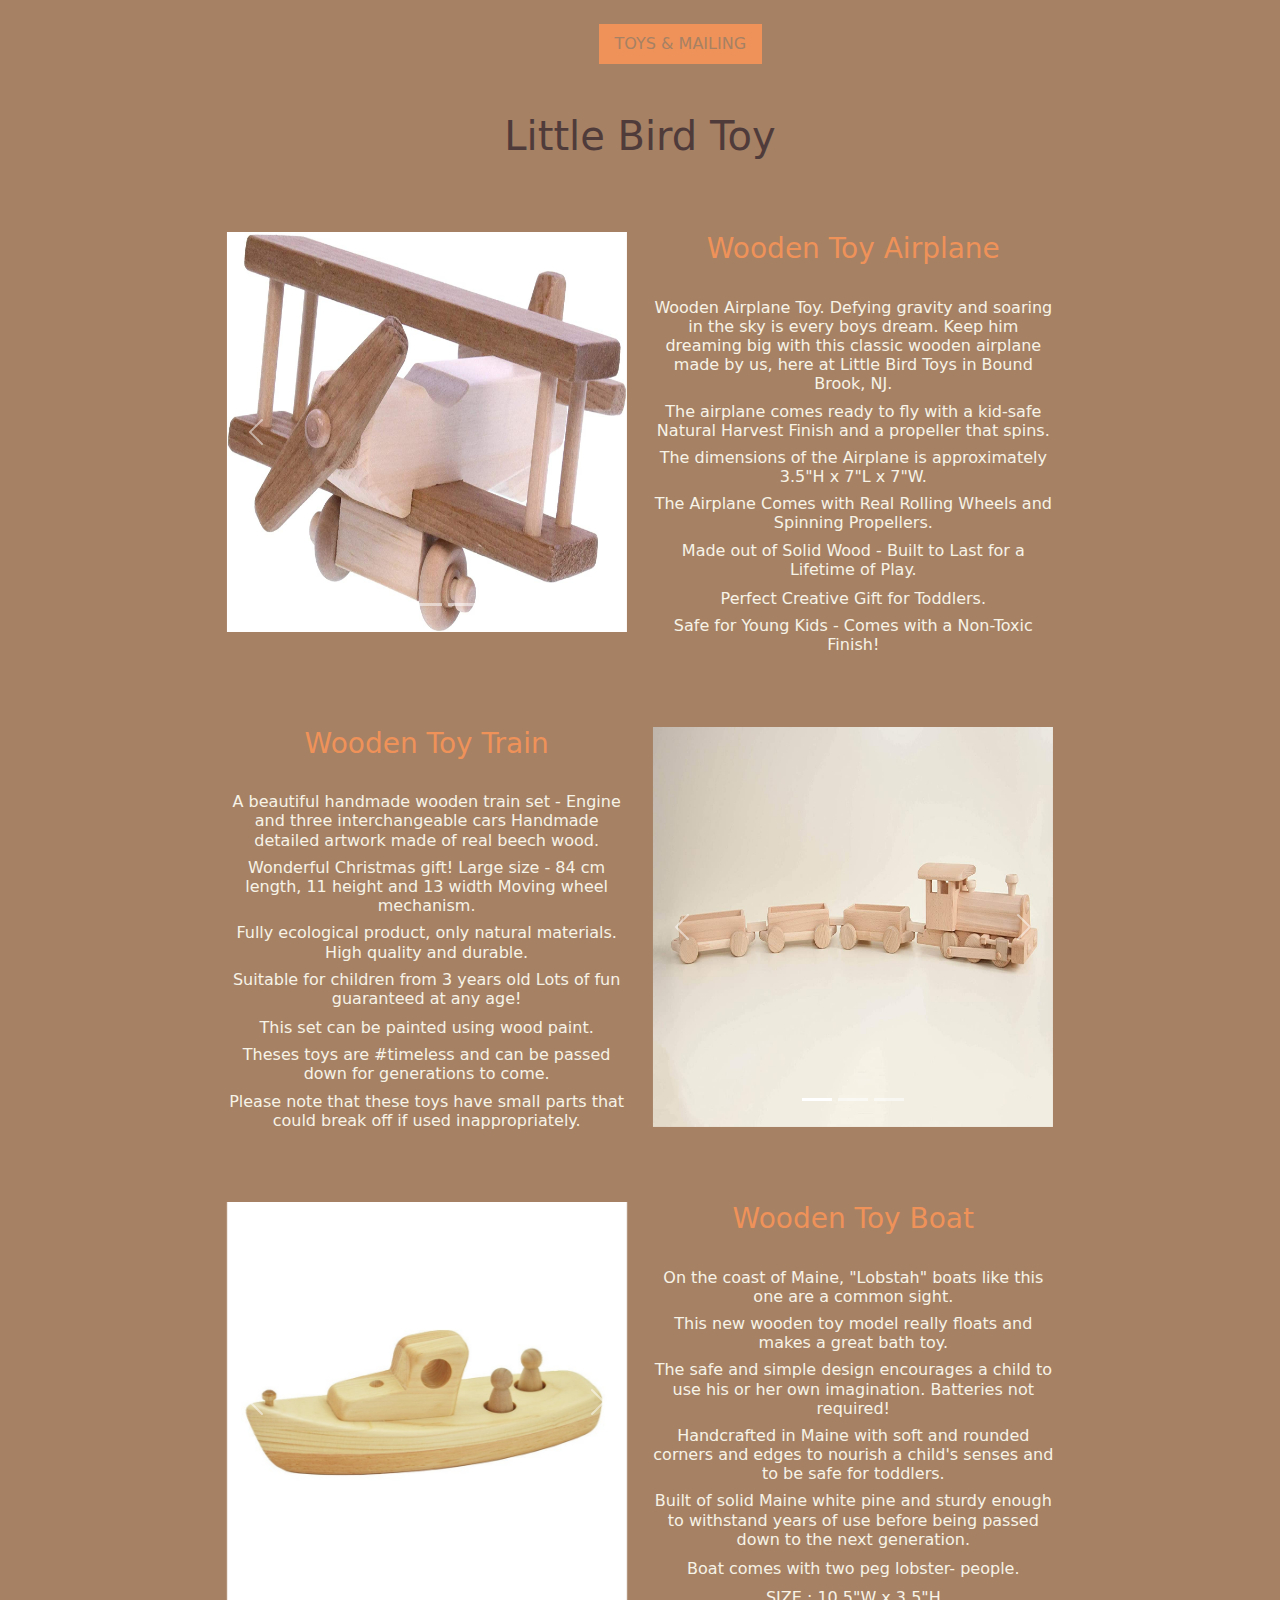
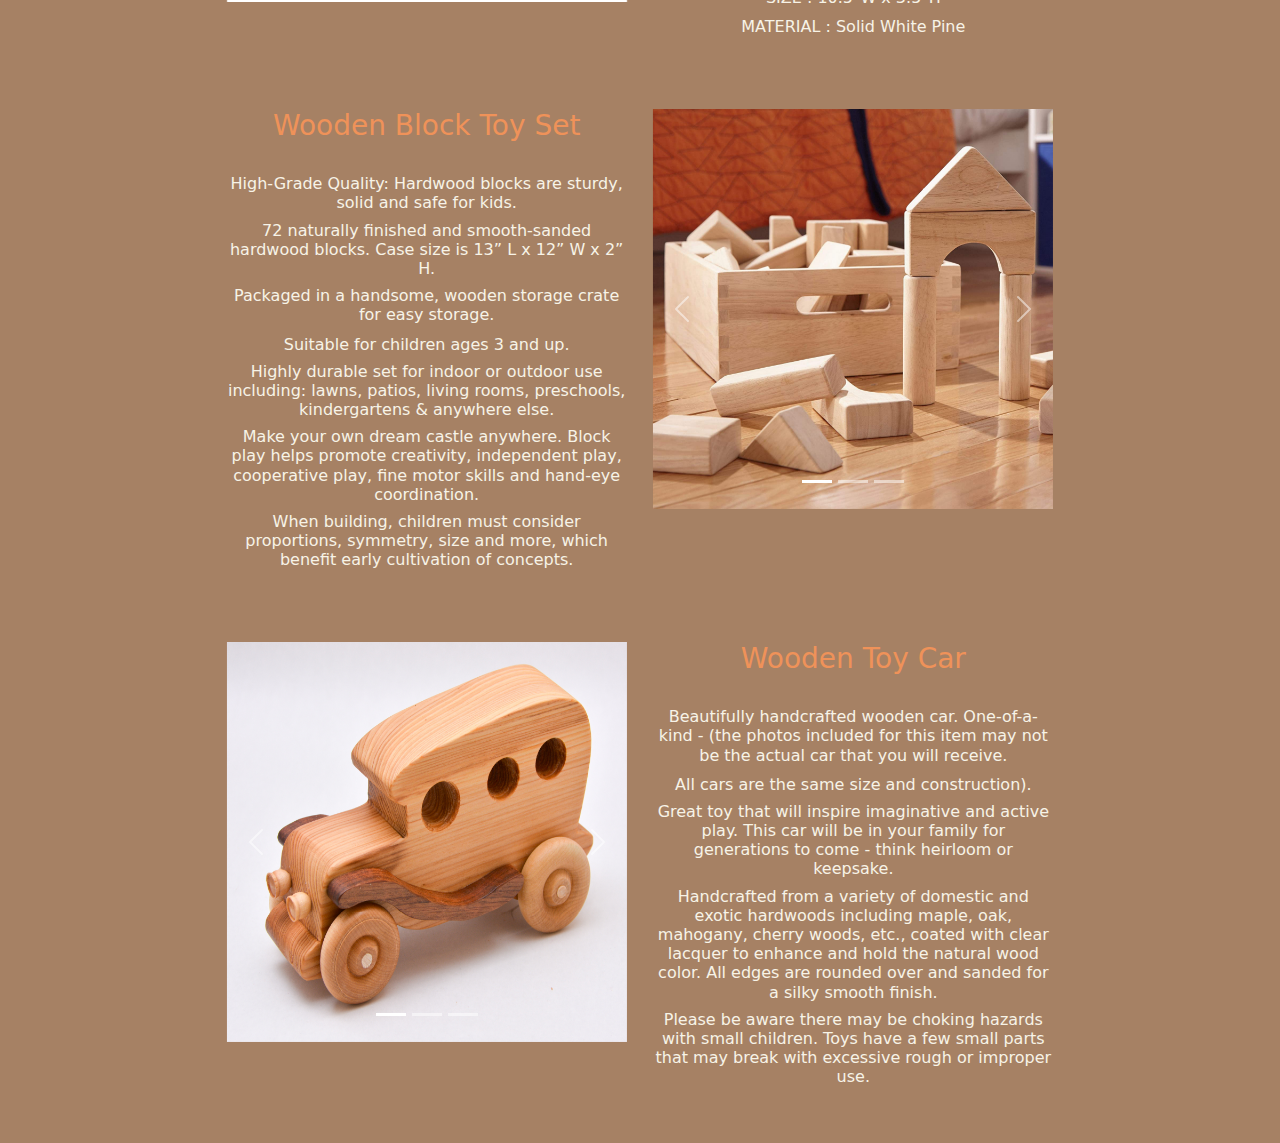
==== toys.html @ a69a8772 "commit" ====
<!DOCTYPE html>
<html>

<head>
  <meta charset="utf-8">
  <meta name="viewport" content="width=device-width">
  <title>Little Bird Toy</title>
    <link href="https://cdn.jsdelivr.net/npm/bootstrap@5.1.3/dist/css/bootstrap.min.css" rel="stylesheet">
    <script src="https://cdn.jsdelivr.net/npm/bootstrap@5.1.3/dist/js/bootstrap.bundle.min.js"></script>
    <link rel="stylesheet" href="https://fonts.google.com/specimen/Nanum+Myeongjo?preview.text=ANGIE%27S%20PORTFOLIO!%20Welcome%20to%20my%20portfolio!%20Feel%20free%20to%20explore%20my%20page!&preview.text_type=custom">

  <Link rel="stylesheet" href="style.css">
  
</head>

<body>
<br>
  
      <div class="nav justify-content-center">
        <li class="nav-item">
          <a class="nav-link" href="index.html">HOME</a>
      </li>
      <li class="nav-item">
        <a class="nav-link active" href="toys.html">TOYS & MAILING</a>
      </li>
    </div>

  <br><br>

  <h1 class="welc">Little Bird Toy</h1>

  <br><br>

  
 <div class="container-fluid mt-3">
      <div class="row">
        <div class="col-sm-2"></div>
        <div class="col-sm-4">

                    <!-- Carousel -->
<div id="demo" class="carousel slide" data-bs-ride="carousel">
  <!-- Indicators/dots -->
  <div class="carousel-indicators">
    <button type="button" data-bs-target="#demo" data-bs-slide-to="0" class="active"></button>
    <button type="button" data-bs-target="#demo" data-bs-slide-to="1"></button>
    <button type="button" data-bs-target="#demo" data-bs-slide-to="2"></button>
  </div>
  <!-- The slideshow/carousel -->
  <div class="carousel-inner">
    <div class="carousel-item active">
      <img src="plane1.jpg" alt="plane1" class="mx-auto d-block" width="400" height="400">
    </div>
    <div class="carousel-item">
      <img src="plane2.jpg" alt="plane2" class="mx-auto d-block" width="400" height="400">
    </div>
    <div class="carousel-item">
      <img src="plane3.jpg" alt="plane3" class="mx-auto d-block" width="400" height="400">
    </div>
  </div>
  <!-- Left and right controls/icons -->
  <button class="carousel-control-prev" type="button" data-bs-target="#demo" data-bs-slide="prev">
    <span class="carousel-control-prev-icon"></span>
  </button>
  <button class="carousel-control-next" type="button" data-bs-target="#demo" data-bs-slide="next">
    <span class="carousel-control-next-icon"></span>
  </button>
</div>
          
        </div>
        <div class="col-sm-4">
          <h3 class="info1">Wooden Toy Airplane</h3>

          <br>

           <ul class="list">
          <li>
            <h6>Wooden Airplane Toy. Defying gravity and soaring in the sky is every boys dream. Keep him dreaming big with this classic wooden airplane made by us, here at Little Bird Toys in Bound Brook, NJ.</h6>
          </li>
        
          <br>
          <li>
            <h6>The airplane comes ready to fly with a kid-safe Natural Harvest Finish and a
          propeller that spins.</h6>
          </li>
          <br>
          <li>
            <h6>The dimensions of the Airplane is approximately 3.5"H x 7"L x 7"W.</h6>
          </li>
          <br>
          <li>
            <h6>The Airplane Comes with Real Rolling Wheels and Spinning Propellers.</h6>
          </li>
          <br>
             <li>
            <h6>Made out of Solid Wood - Built to Last for a Lifetime of Play.</h6>
          </li>
             <br>
             <li>
            <h6>Perfect Creative Gift for Toddlers.</h6>
          </li>
             <br>
             <li>
            <h6>Safe for Young Kids - Comes with a Non-Toxic Finish!</h6>
             </li>
        </ul>

        
        </div>
        
        <div class="col-sm-2"></div>
      </div>
 </div>

  <br>
  <br>

   <div class="container-fluid mt-3">
      <div class="row">
        <div class="col-sm-2"></div>
        <div class="col-sm-4">
          <h3 class="info1">Wooden Toy Train</h3>

          <br>

           <ul class="list">
          <li>
            <h6>A beautiful handmade wooden train set - Engine and three interchangeable cars Handmade detailed artwork made of real beech wood.</h6>
          </li>
          <br>
          <li>
            <h6>Wonderful Christmas gift! Large size - 84 cm length, 11 height and 13 width Moving wheel mechanism.</h6>
          </li>
          <br>
          <li>
            <h6>Fully ecological product, only natural materials. High quality and durable.</h6>
          </li>
          <br>
          <li>
            <h6>Suitable for children from 3 years old Lots of fun guaranteed at any age!</h6>
          </li>
          <br>
          <li>
            <h6>This set can be painted using wood paint.</h6>
          </li>
          <br>
             <li>
            <h6>Theses toys are #timeless and can be passed down for generations to come. </h6>
          </li>
             <br>
             <li>
            <h6>Please note that these toys have small parts that could break off if used inappropriately.</h6>
          </li>
             <br>
        </ul>
          
        </div>
        <div class="col-sm-4">

                            <!-- Carousel -->
<div id="slide2" class="carousel slide" data-bs-ride="carousel">
  <!-- Indicators/dots -->
  <div class="carousel-indicators">
    <button type="button" data-bs-target="#slide2" data-bs-slide-to="0" class="active"></button>
    <button type="button" data-bs-target="#slide2" data-bs-slide-to="1"></button>
    <button type="button" data-bs-target="#slide2" data-bs-slide-to="2"></button>
  </div>
  <!-- The slideshow/carousel -->
  <div class="carousel-inner">
    <div class="carousel-item active">
      <img src="train7 (1).jpg" alt="train1" class="mx-auto d-block" width="400" height="400">
    </div>
    <div class="carousel-item">
      <img src="train2.jpg" alt="train2" class="mx-auto d-block" width="400" height="400">
    </div>
        <div class="carousel-item">
      <img src="train6.jpg" alt="train6" class="mx-auto d-block" width="400" height="400">
    </div>
  </div>
  <!-- Left and right controls/icons -->
  <button class="carousel-control-prev" type="button" data-bs-target="#slide2" data-bs-slide="prev">
    <span class="carousel-control-prev-icon"></span>
  </button>
  <button class="carousel-control-next" type="button" data-bs-target="#slide2" data-bs-slide="next">
    <span class="carousel-control-next-icon"></span>
  </button>
</div>
          
        </div>
        <div class="col-sm-2"></div>
      </div>
   </div>

  <br>
  <br>

     <div class="container-fluid mt-3">
      <div class="row">
        <div class="col-sm-2"></div>
        <div class="col-sm-4">

                                    <!-- Carousel -->
<div id="slide3" class="carousel slide" data-bs-ride="carousel">
  <!-- Indicators/dots -->
  <div class="carousel-indicators">
    <button type="button" data-bs-target="#slide3" data-bs-slide-to="0" class="active"></button>
    <button type="button" data-bs-target="#slide3" data-bs-slide-to="1"></button>
    <button type="button" data-bs-target="#slide3" data-bs-slide-to="2"></button>
  </div>
  <!-- The slideshow/carousel -->
  <div class="carousel-inner">
    <div class="carousel-item active">
      <img src="boat2 (1).jpg" alt="boat2" class="mx-auto d-block" width="400" height="400">
    </div>
  </div>
  <!-- Left and right controls/icons -->
  <button class="carousel-control-prev" type="button" data-bs-target="#slide3" data-bs-slide="prev">
    <span class="carousel-control-prev-icon"></span>
  </button>
  <button class="carousel-control-next" type="button" data-bs-target="#slide3" data-bs-slide="next">
    <span class="carousel-control-next-icon"></span>
  </button>
</div>
          
        </div>
        <div class="col-sm-4">
          <h3 class="info1">Wooden Toy Boat</h3>

          <br>

           <ul class="list">
          <li>
            <h6>On the coast of Maine, "Lobstah" boats like this one are a common sight.</h6>
          </li>
          <br>
          <li>
            <h6>This new wooden toy model really floats and makes a great bath toy.  </h6>
          </li>
          <br>
          <li>
            <h6>The safe and simple design encourages a child to use his or her own imagination.   Batteries not required!</h6>
          </li>
          <br>
          <li>
            <h6> Handcrafted in Maine with soft and rounded corners and edges to nourish a child's senses and to be safe for toddlers.   </h6>
          </li>
          <br>
          <li>
            <h6>Built of solid Maine white pine and sturdy enough to withstand years of use before being passed down to the next generation. </h6>
          </li>
          <br>
             <li>
            <h6>Boat comes with two peg lobster- people.</h6>
          </li>
             <br>
             <li>
            <h6>SIZE : 10.5"W x 3.5"H</h6>
          </li>
             <br>
             <li>
            <h6>MATERIAL : Solid White Pine</h6>
          </li>
             <br>
        </ul>
          
        </div>
        <div class="col-sm-2"></div>
      </div>
   </div>

  <br>
  <br>

     <div class="container-fluid mt-3">
      <div class="row">
        <div class="col-sm-2"></div>
        <div class="col-sm-4">
          <h3 class="info1">Wooden Block Toy Set</h3>

          <br>

           <ul class="list">
          <li>
            <h6>High-Grade Quality: Hardwood blocks are sturdy, solid and safe for kids.</h6>
          </li>
          <br>
          <li>
            <h6>72 naturally finished and smooth-sanded hardwood blocks. Case size is 13” L x 12” W x 2” H. </h6>
          </li>
          <br>
          <li>
            <h6>Packaged in a handsome, wooden storage crate for easy storage.</h6>
          </li>
          <br>
          <li>
            <h6>Suitable for children ages 3 and up.</h6>
          </li>
          <br>
          <li>
            <h6>Highly durable set for indoor or outdoor use including: lawns, patios, living rooms, preschools, kindergartens & anywhere else.</h6>
          </li>
          <br>
             <li>
            <h6>Make your own dream castle anywhere. Block play helps promote creativity, independent play, cooperative play, fine motor skills and hand-eye coordination. </h6>
          </li>
             <br>
             <li>
            <h6>When building, children must consider proportions, symmetry, size and more, which benefit early cultivation of concepts.</h6>
          </li>
          
             <br>
        </ul>
          
        </div>
        <div class="col-sm-4">

                                              <!-- Carousel -->
<div id="slide4" class="carousel slide" data-bs-ride="carousel">
  <!-- Indicators/dots -->
  <div class="carousel-indicators">
    <button type="button" data-bs-target="#slide4" data-bs-slide-to="0" class="active"></button>
    <button type="button" data-bs-target="#slide4" data-bs-slide-to="1"></button>
    <button type="button" data-bs-target="#slide4" data-bs-slide-to="2"></button>
  </div>
  <!-- The slideshow/carousel -->
  <div class="carousel-inner">
    <div class="carousel-item active">
      <img src="block4.jpg" alt="block4" class="mx-auto d-block" width="400" height="400">
    </div>

            <div class="carousel-item">
      <img src="block3.jpg" alt="block3" class="mx-auto d-block" width="400" height="400">
    </div>

            <div class="carousel-item">
      <img src="block5 (1).jpg" alt="block5" class="mx-auto d-block" width="400" height="400">
    </div>
  </div>
  <!-- Left and right controls/icons -->
  <button class="carousel-control-prev" type="button" data-bs-target="#slide4" data-bs-slide="prev">
    <span class="carousel-control-prev-icon"></span>
  </button>
  <button class="carousel-control-next" type="button" data-bs-target="#slide4" data-bs-slide="next">
    <span class="carousel-control-next-icon"></span>
  </button>
</div>
          
        </div>
        <div class="col-sm-2"></div>
      </div>
   </div>

  <br>
  <br>

     <div class="container-fluid mt-3">
      <div class="row">
        <div class="col-sm-2"></div>
        <div class="col-sm-4">

                                                        <!-- Carousel -->
<div id="slide5" class="carousel slide" data-bs-ride="carousel">
  <!-- Indicators/dots -->
  <div class="carousel-indicators">
    <button type="button" data-bs-target="#slide5" data-bs-slide-to="0" class="active"></button>
    <button type="button" data-bs-target="#slide5" data-bs-slide-to="1"></button>
    <button type="button" data-bs-target="#slide5" data-bs-slide-to="2"></button>
  </div>
  <!-- The slideshow/carousel -->
  <div class="carousel-inner">
    <div class="carousel-item active">
      <img src="car2 (1).jpg" alt="car2" class="mx-auto d-block" width="400" height="400">
    </div>

            <div class="carousel-item">
      <img src="car4.jpg" alt="car4" class="mx-auto d-block" width="400" height="400">
    </div>

            <div class="carousel-item">
      <img src="car3.jpg" alt="car3" class="mx-auto d-block" width="400" height="400">
    </div>
  </div>
  <!-- Left and right controls/icons -->
  <button class="carousel-control-prev" type="button" data-bs-target="#slide5" data-bs-slide="prev">
    <span class="carousel-control-prev-icon"></span>
  </button>
  <button class="carousel-control-next" type="button" data-bs-target="#slide5" data-bs-slide="next">
    <span class="carousel-control-next-icon"></span>
  </button>
</div>
          
        </div>
        <div class="col-sm-4">
          <ul class="list">
            <h3 class="info1">Wooden Toy Car</h3>

          <br>
          <li>
            <h6>Beautifully handcrafted wooden car. One-of-a-kind - (the photos included for this item may not be the actual car that you will receive. </h6>
          </li>
          <br>
          <li>
            <h6>All cars are the same size and construction).</h6>
          </li>
          <br>
          <li>
            <h6>Great toy that will inspire imaginative and active play. This car will be in your family for generations to come - think heirloom or keepsake.  </h6>
          </li>
          <br>
          <li>
            <h6>Handcrafted from a variety of domestic and exotic hardwoods including maple, oak, mahogany, cherry woods, etc., coated with clear lacquer to enhance and hold the natural wood color. All edges are rounded over and sanded for a silky smooth finish.</h6>
          </li>
          <br>
          <li>
            <h6>Please be aware there may be choking hazards with small children. Toys have a few small parts that may break with excessive rough or improper use.</h6>
          </li>
          <br>
      
        </ul>
        </div>
        <div class="col-sm-2"></div>
      </div>
   </div>

  <br><br>

  <script src="script.js"></script>
  <script src="https://replit.com/public/js/replit-badge.js" theme="blue" defer></script> 
  
</body>
</html>
---- style.css ----
html,body {
  background-color: #A68164;
}

ul {
  list-style-type: none;
  margin: 0;
  padding: 0;
  overflow: hidden;
  text-align: center;
}

li {
    text-align: center;
  display: inline-block;
}

li a {
  display: block;
  padding: 8px;
  background-color: #F7F3E7;
}

li a:hover {
  background-color: #ECEADD;
  color: #A68164;
}

li a.active {
  background-color: #EF9259;
  color: #A68164;
}
.nav-link {
  color: #A68164;
}

.welc {
  text-align: center;
  color: #503B3B;
}

.intro {
  color: #F7F3E7;
  text-align: center;
}

.button {
  background-color: #EF9259;
  border: none;
  color: black;
  padding: 16px 32px;
  text-align: center;
  font-size: 16px;
  opacity: 0.6;
  transition: 0.3s;
  display: inline-block;
  margin: auto;
  text-decoration: none;
  cursor: pointer;
}

.center {
  display: flex;
  justify-content: center;
  align-items: center;
  height: 50px;
}

.button:hover {
  opacity: 1
color: black;
}

.button {border-radius: 10px;}

.footer {
  background-color: #F7F3E7;
  padding: 30px;
  margin: 100;
}

.f {
    text-align: center;
  color: #A68164; 
}

h4 {
    color: #A68164; 
}

.info1 {
    color: #EF9259;
    text-align: center;
}

.footertext {
  color:  #EF9259; 
}

h6 {
  color: #F7F3E7;
}
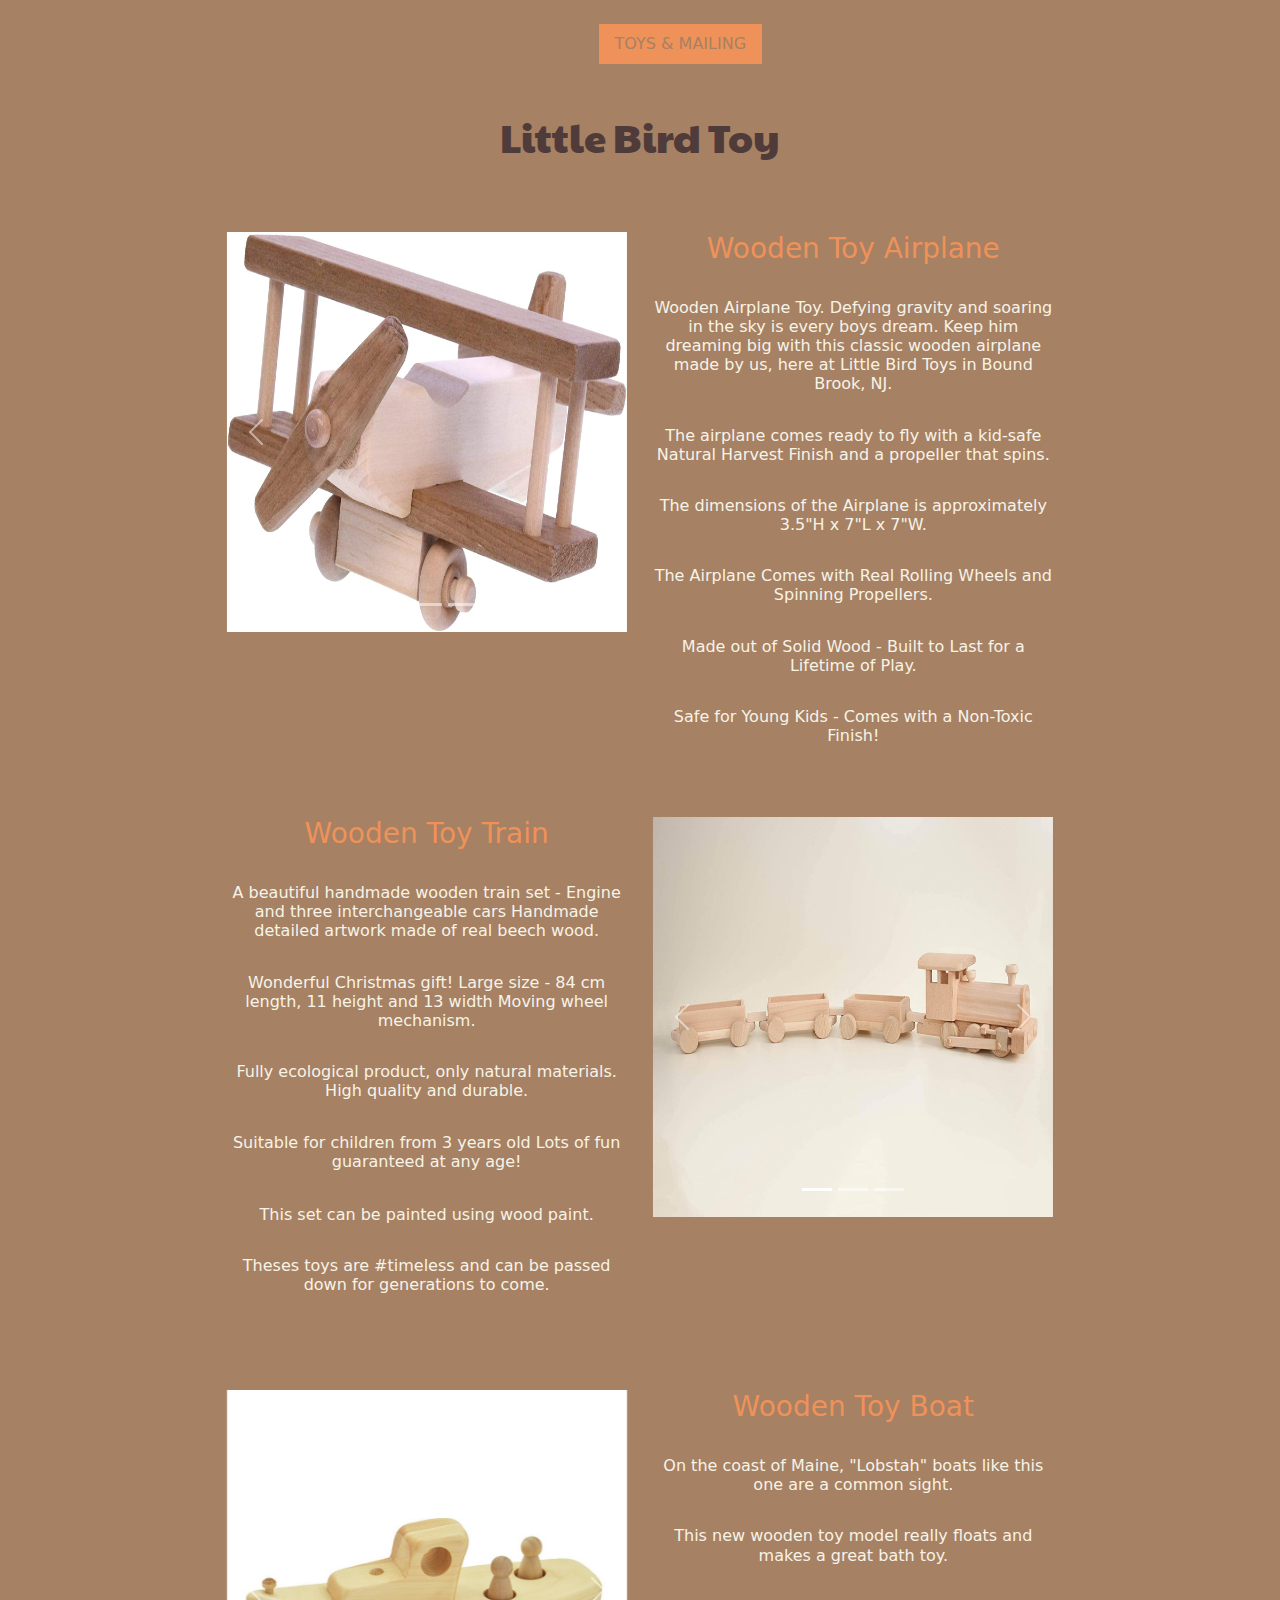
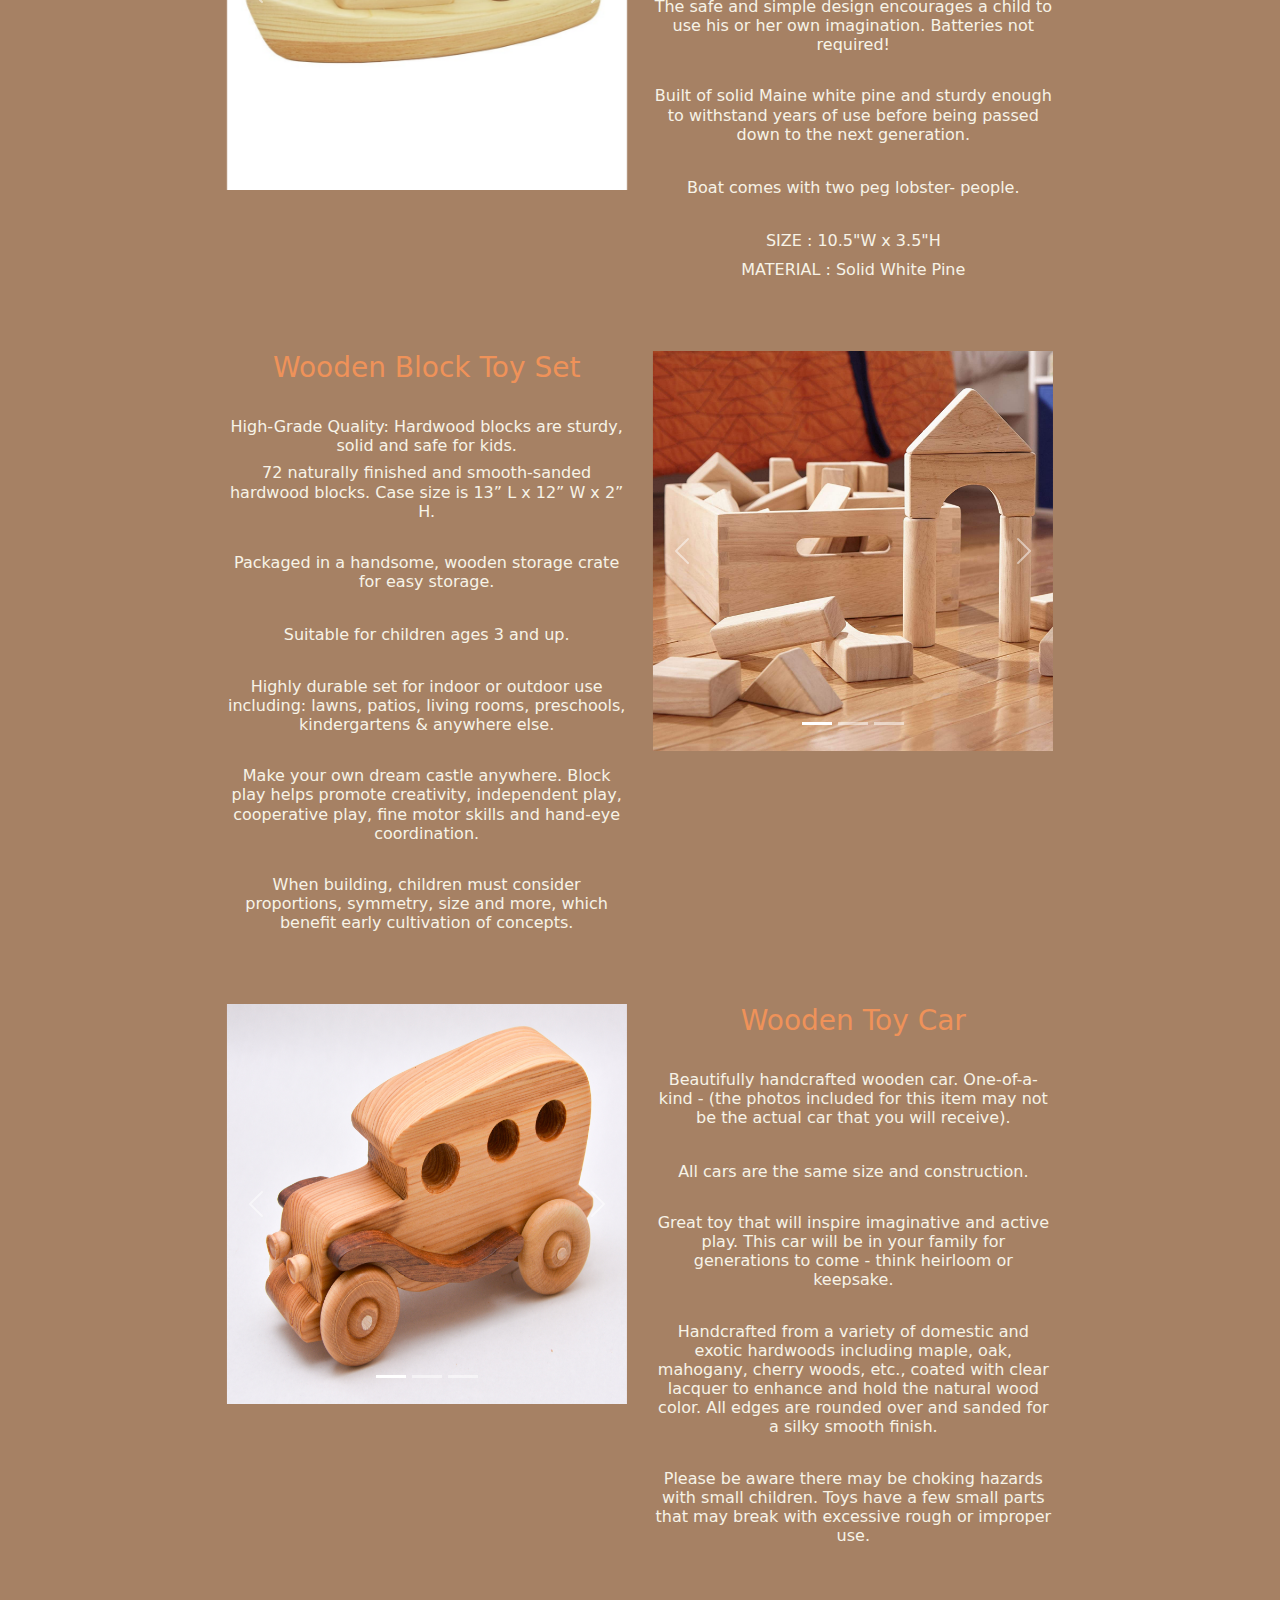
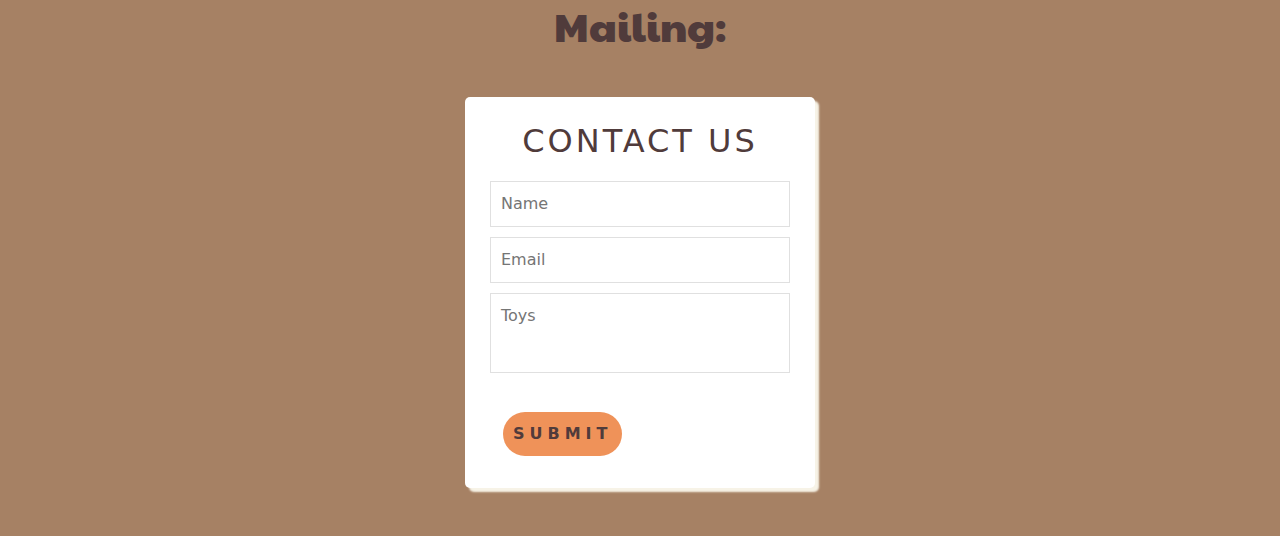
==== commit 9c9f5676: "font" ====
--- a/toys.html
+++ b/toys.html
@@ -9,6 +9,8 @@
     <script src="https://cdn.jsdelivr.net/npm/bootstrap@5.1.3/dist/js/bootstrap.bundle.min.js"></script>
     <link rel="stylesheet" href="https://fonts.google.com/specimen/Nanum+Myeongjo?preview.text=ANGIE%27S%20PORTFOLIO!%20Welcome%20to%20my%20portfolio!%20Feel%20free%20to%20explore%20my%20page!&preview.text_type=custom">
 
+  <link rel="stylesheet" href="https://fonts.googleapis.com/css?family=Paytone One">
+  
   <Link rel="stylesheet" href="style.css">
   
 </head>
@@ -77,28 +79,25 @@
             <h6>Wooden Airplane Toy. Defying gravity and soaring in the sky is every boys dream. Keep him dreaming big with this classic wooden airplane made by us, here at Little Bird Toys in Bound Brook, NJ.</h6>
           </li>
         
-          <br>
+          <br><br>
           <li>
             <h6>The airplane comes ready to fly with a kid-safe Natural Harvest Finish and a
           propeller that spins.</h6>
           </li>
-          <br>
+          <br><br>
           <li>
             <h6>The dimensions of the Airplane is approximately 3.5"H x 7"L x 7"W.</h6>
           </li>
-          <br>
+          <br><br>
           <li>
             <h6>The Airplane Comes with Real Rolling Wheels and Spinning Propellers.</h6>
           </li>
-          <br>
+          <br><br>
              <li>
             <h6>Made out of Solid Wood - Built to Last for a Lifetime of Play.</h6>
           </li>
-             <br>
-             <li>
-            <h6>Perfect Creative Gift for Toddlers.</h6>
-          </li>
-             <br>
+
+             <br><br>
              <li>
             <h6>Safe for Young Kids - Comes with a Non-Toxic Finish!</h6>
              </li>
@@ -126,31 +125,27 @@
           <li>
             <h6>A beautiful handmade wooden train set - Engine and three interchangeable cars Handmade detailed artwork made of real beech wood.</h6>
           </li>
-          <br>
+          <br><br>
           <li>
             <h6>Wonderful Christmas gift! Large size - 84 cm length, 11 height and 13 width Moving wheel mechanism.</h6>
           </li>
-          <br>
+          <br><br>
           <li>
             <h6>Fully ecological product, only natural materials. High quality and durable.</h6>
           </li>
-          <br>
+          <br><br>
           <li>
             <h6>Suitable for children from 3 years old Lots of fun guaranteed at any age!</h6>
           </li>
-          <br>
+          <br><br>
           <li>
             <h6>This set can be painted using wood paint.</h6>
           </li>
-          <br>
+          <br><br>
              <li>
             <h6>Theses toys are #timeless and can be passed down for generations to come. </h6>
           </li>
-             <br>
-             <li>
-            <h6>Please note that these toys have small parts that could break off if used inappropriately.</h6>
-          </li>
-             <br>
+             <br><br>
         </ul>
           
         </div>
@@ -231,27 +226,23 @@
           <li>
             <h6>On the coast of Maine, "Lobstah" boats like this one are a common sight.</h6>
           </li>
-          <br>
+          <br><br>
           <li>
             <h6>This new wooden toy model really floats and makes a great bath toy.  </h6>
           </li>
-          <br>
+          <br><br>
           <li>
             <h6>The safe and simple design encourages a child to use his or her own imagination.   Batteries not required!</h6>
           </li>
-          <br>
-          <li>
-            <h6> Handcrafted in Maine with soft and rounded corners and edges to nourish a child's senses and to be safe for toddlers.   </h6>
-          </li>
-          <br>
+          <br><br>
           <li>
             <h6>Built of solid Maine white pine and sturdy enough to withstand years of use before being passed down to the next generation. </h6>
           </li>
-          <br>
+          <br><br>
              <li>
             <h6>Boat comes with two peg lobster- people.</h6>
           </li>
-             <br>
+             <br><br>
              <li>
             <h6>SIZE : 10.5"W x 3.5"H</h6>
           </li>
@@ -286,22 +277,22 @@
           <li>
             <h6>72 naturally finished and smooth-sanded hardwood blocks. Case size is 13” L x 12” W x 2” H. </h6>
           </li>
-          <br>
+          <br><br>
           <li>
             <h6>Packaged in a handsome, wooden storage crate for easy storage.</h6>
           </li>
-          <br>
+          <br><br>
           <li>
             <h6>Suitable for children ages 3 and up.</h6>
           </li>
-          <br>
+          <br><br>
           <li>
             <h6>Highly durable set for indoor or outdoor use including: lawns, patios, living rooms, preschools, kindergartens & anywhere else.</h6>
           </li>
-          <br>
+          <br><br>
              <li>
             <h6>Make your own dream castle anywhere. Block play helps promote creativity, independent play, cooperative play, fine motor skills and hand-eye coordination. </h6>
-          </li>
+          </li><br>
              <br>
              <li>
             <h6>When building, children must consider proportions, symmetry, size and more, which benefit early cultivation of concepts.</h6>
@@ -395,21 +386,21 @@
 
           <br>
           <li>
-            <h6>Beautifully handcrafted wooden car. One-of-a-kind - (the photos included for this item may not be the actual car that you will receive. </h6>
-          </li>
-          <br>
-          <li>
-            <h6>All cars are the same size and construction).</h6>
-          </li>
-          <br>
+            <h6>Beautifully handcrafted wooden car. One-of-a-kind - (the photos included for this item may not be the actual car that you will receive). </h6>
+          </li>
+          <br><br>
+          <li>
+            <h6>All cars are the same size and construction.</h6>
+          </li>
+          <br><br>
           <li>
             <h6>Great toy that will inspire imaginative and active play. This car will be in your family for generations to come - think heirloom or keepsake.  </h6>
           </li>
-          <br>
+          <br><br>
           <li>
             <h6>Handcrafted from a variety of domestic and exotic hardwoods including maple, oak, mahogany, cherry woods, etc., coated with clear lacquer to enhance and hold the natural wood color. All edges are rounded over and sanded for a silky smooth finish.</h6>
           </li>
-          <br>
+          <br><br>
           <li>
             <h6>Please be aware there may be choking hazards with small children. Toys have a few small parts that may break with excessive rough or improper use.</h6>
           </li>
@@ -423,8 +414,45 @@
 
   <br><br>
 
-  <script src="script.js"></script>
-  <script src="https://replit.com/public/js/replit-badge.js" theme="blue" defer></script> 
+    <h1 class="welc">Mailing:</h1>
+
+  <br>
+
+  <div class="container-fluid mt-3">
+      <div class="row">
+        <div class="col-sm-4"></div>
+        <div class="col-sm-4">
+
+          <div class="wrapper mx-auto d-block">
+  <h2>Contact us</h2>
+  <div id="error_message"></div>
+  <form id="myform" onsubmit="return validate();">
+    <div class="input_field">
+        <input type="text" placeholder="Name" id="name">
+    </div>
+
+    <div class="input_field">
+        <input type="text" placeholder="Email" id="email">
+    </div>
+    <div class="input_field">
+        <textarea placeholder="Toys" id="message"></textarea>
+    </div>
+    <div class="btn">
+        <input type="submit">
+    </div>
+  </form>
+</div>
+          
+        </div>
+        <div class="col-sm-4"></div>
+      </div>
+  </div>
+
+  <br>
+  <br>
+
+
   
+  <script src="script.js"></script>   
 </body>
 </html>--- a/style.css
+++ b/style.css
@@ -14,6 +14,7 @@
     text-align: center;
   display: inline-block;
 }
+
 
 li a {
   display: block;
@@ -37,6 +38,7 @@
 .welc {
   text-align: center;
   color: #503B3B;
+  font-family: "Paytone One";
 }
 
 .intro {
@@ -47,7 +49,7 @@
 .button {
   background-color: #EF9259;
   border: none;
-  color: black;
+  color: #503B3B;
   padding: 16px 32px;
   text-align: center;
   font-size: 16px;
@@ -68,7 +70,7 @@
 
 .button:hover {
   opacity: 1
-color: black;
+color: #503B3B;
 }
 
 .button {border-radius: 10px;}
@@ -86,6 +88,7 @@
 
 h4 {
     color: #A68164; 
+  font-family: "Paytone One";
 }
 
 .info1 {
@@ -99,4 +102,62 @@
 
 h6 {
   color: #F7F3E7;
-}+}
+
+
+.wrapper{
+  max-width: 350px;
+  width: 100%;
+  background: #fff;
+  padding: 25px;
+  border-radius: 5px;
+  box-shadow: 4px 4px 2px #F7F3E7; 
+}
+
+.wrapper h2{
+  text-align: center;
+  margin-bottom: 20px;
+  text-transform: uppercase;
+  letter-spacing: 3px;
+  color: #503B3B;
+}
+
+.wrapper .input_field{
+  margin-bottom: 10px;
+}
+
+.wrapper .input_field input[type="text"],
+.wrapper textarea{
+  border: 1px solid #e0e0e0;
+  width: 100%;
+  padding: 10px;
+}
+
+.wrapper textarea{
+  resize: none;
+  height: 80px;
+}
+
+.wrapper .btn input[type="submit"]{
+  border: 0px;
+  margin-top: 15px;
+  padding: 10px;
+  text-align: center;
+  width: 100%;
+  background: #EF9259;
+  color: #503B3B;
+  text-transform: uppercase;
+  letter-spacing: 5px;
+  font-weight: bold;
+  border-radius: 25px;
+  cursor: pointer;
+}
+
+#error_message{
+  margin-bottom: 20px;
+  background: #F7F3E7;
+  padding: 0px;
+  text-align: center;
+  font-size: 14px;
+  transition: all 0.5s ease;
+}
